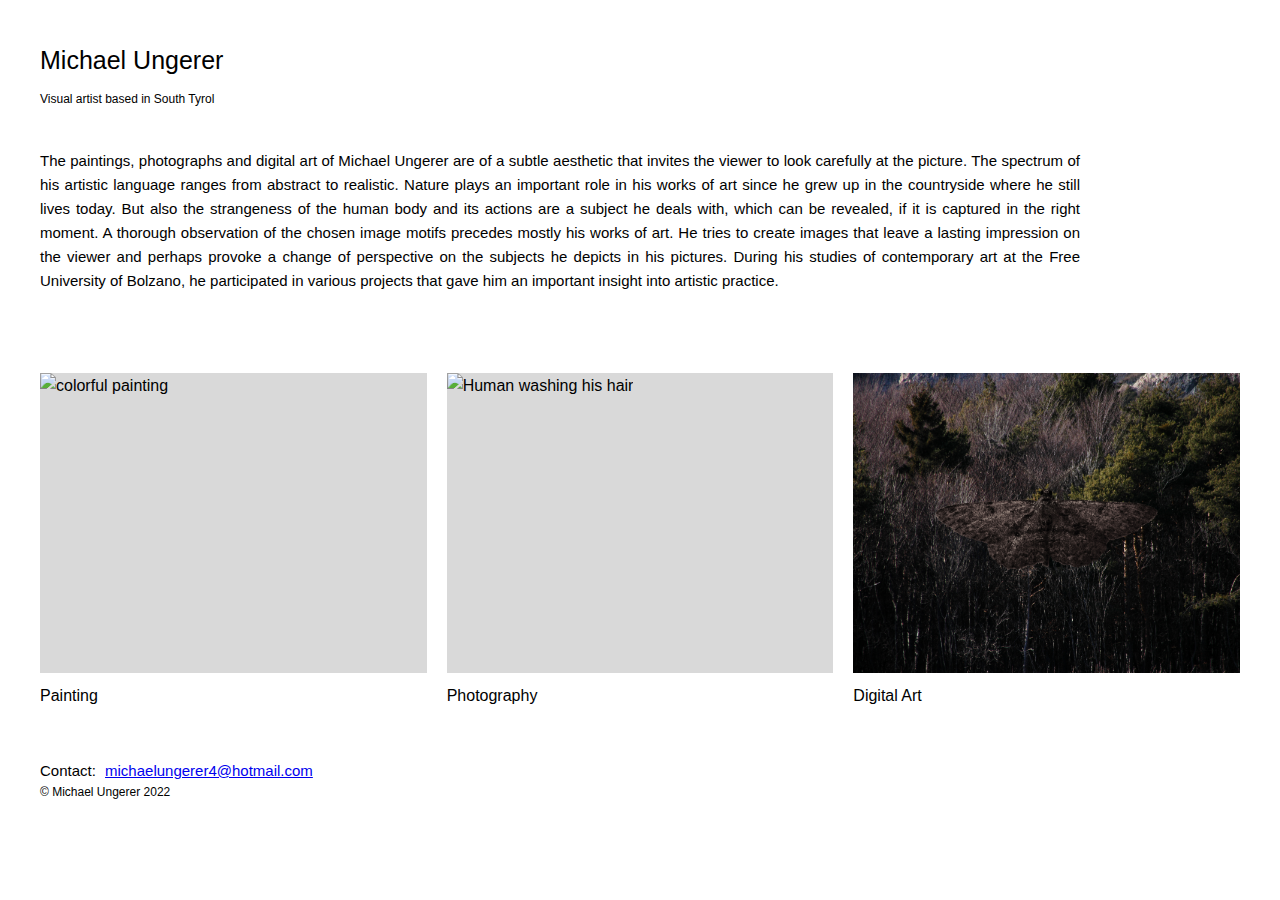
==== index.html @ ce47efd3 "Add files via upload" ====
<!DOCTYPE html>
<html>
<head>
    <meta name="viewport" content="width=device-width, initial-scale=1.0">
    <title>Michael Ungerer</title>
    
    <link href="styles.css" rel="stylesheet">
    </head>
    
    <body>
        <div class="main">
            <div id="textparent">
                <div class="titelandtext">
                    <div class="title">Michael Ungerer</div>
                    <div class="sub-title">Visual artist based in South Tyrol</div>
                </div>     
                    
                <p style="font-size:15px; text-align: justify;">The paintings, photographs and digital art of Michael Ungerer are of a subtle aesthetic that invites the viewer to look carefully at the picture. The spectrum of his artistic language ranges from abstract to realistic. Nature plays an important role in his works of art since he grew up in the countryside where he still lives today. But also the strangeness of the human body and its actions are a subject he deals with, which can be revealed, if it is captured in the right moment. A thorough observation of the chosen image motifs precedes mostly his works of art. He tries to create images that leave a lasting impression on the viewer and perhaps provoke a change of perspective on the subjects he depicts in his pictures.
                During his studies of contemporary art at the Free University of Bolzano, he participated in various projects that gave him an important insight into artistic practice.
                </p>
            </div>
            
            <div class="homeparent">
                <div class="homecategories">
                    <a href="Painting.html"> 
                        <div class="image">
                            <img src="img/acquarell1.jpg" alt="colorful painting" class="image" />
                        </div>
                        <div class="middle"> 
                            <div class="text-P">Painting</div>
                        </div>
                    </a>
                </div>
                    
                <div class="homecategories">
                    <a href="Photography.html">
                        <div class="image">
                            <img src="img/sette_buchi_Michael%20UngererIMG_0421.jpg" alt="Human washing his hair" class="image" />
                        </div>
                        <div class="middle">
                            <div class="text-Ph">Photography</div>
                        </div>
                    </a>
                </div>
                    
                    
                <div class="homecategories">
                    <a href="Digitalart.html">
                        <div class="image">
                            <img src="img/Schneiderrr.jpg" alt="Forest and moth" class="image" />
                        </div>
                        <div class="middle">
                            <div class="text-D">Digital Art</div>
                        </div>
                    </a>
                </div>
            </div>
        </div>
        <div class="footer">
            <span>Contact: </span>
            <a href="mailto:michaelungerer4@hotmail.com" class="email-link">michaelungerer4@hotmail.com</a>
            <p style="font-size: 12px">© Michael Ungerer 2022</p>
            </div>
    </body>
</html>
---- styles.css ----
* {
    margin: 0;
    padding: 0;
    box-sizing: border-box;
}

body {
    font-family: Arial, sans-serif;
    line-height: 1.6;
}

.main {
    display: grid;
    grid-template-columns: 1fr 1fr 1fr 1fr;
    padding: 40px;
    grid-gap: 80px;
    align-items: center;
}

.titelandtext {
    margin-bottom: 40px;
}

.title {
    font-size: 25px;
    margin-bottom: 10px;
}

.sub-title {
    font-size: 12px;
}

#textparent {
    grid-column: span 1;
    height:auto;
}

.homeparent {
    display: grid;
    grid-template-columns: 1fr 1fr 1fr;
    grid-column: span 3;
    grid-gap: 20px;
}

.homecategories {
    width: 100%;
}

.homecategories a {
    display: flex;
    flex-direction: column;
/*     gap: 20px;
 */    text-decoration: none;
    color: inherit;
}

.middle {
    margin-top: 10px;
}

.image {
    background: #d9d9d9;
    width: 100%;
    height: 300px;
}

.image img{
    object-fit: cover;
    width: 100%;
    height: 100%;
}

.footer {
    font-size: 15px;
    padding-top: 10px;
    padding-left: 40px;
    padding-bottom: 10px;
    width: 100%;
    display: block;
    
}

.footer a {
    margin-left: 5px;
}


@media only screen and (max-width: 1300px) {
    .main {
        grid-template-columns: 1fr;
    }
}

@media only screen and (max-width: 1040px) {
    .homeparent {
        grid-template-columns: 1fr 1fr;
    }
}
@media only screen and (max-width: 600px) {
    .main {
        grid-column-gap: 0;
        grid-row-gap: 40px;
    }
    .homeparent {
        grid-template-columns: 1fr;
    }
}



.Home{
    display: flex;
    width: 80px;
    height: 40px;
   
    position: fixed;
    left: 20px;
    top: 15px;
    border-color: #cccccc;
    border-style:solid;
    border-width: 1px;
    font-size: 15px;
    font-family: Arial, sans-serif;
    display: flex;
    align-items: center;
    justify-content: center;
}



.paintingparent1{
    display:flex;
    position:relative;
    width:1150px;
    height:auto;
    left:150px;
    top: 30px;
    margin-bottom: 200px;
}

.paintingbox1{
    width: 650px;
}


.paintingbox1 img{
    width: 100%; 
    height: 100%;
    margin-bottom: 150px;  
}

.textbox{
    position: absolute;
    width: 400px;
    height: 100%;
    right: 50px;
    top: 0px;
    font-size: 15px;
    font-family: Arial, sans-serif;
    line-height: 1.6;
}

#stickytext{
    position: sticky;
    top: 100px;
    
    
}

.fotoparent1{
    display: flex;
    position:relative;
    width:1150px;
    height:auto;
    left:150px;
    top: 35px;
    margin-bottom: 200px;
    
}

.fotobox1{
    width: 650px;
}

.fotobox1 img{ 
    width: 100%; 
    height: 100%;
    margin-bottom: 150px;
}

.fotoparent2{
    display: flex;
    position:relative;
    width:1150px;
    height:auto;
    left:150px;
    top: 30px;
    margin-bottom: 200px;
}

.fotobox2{
    width: 650px;
}

.fotobox2 img{ 
    width: 100%; 
    height: 100%;
    margin-bottom: 150px;
}

.fotoparent3{
    display:flex;
    position:relative;
    width:1150px;
    height:auto;
    left:150px;
    top: 30px;
    margin-bottom: 200px;
}

.fotobox3{
    width: 650px;
}

.fotobox3 img{ 
    width: 100%; 
    height: 100%;
    margin-bottom: 150px;
}

.digitalparent1{
    position:relative;
    width:1150px;
    height:auto;
    left:150px;
    top: 30px;
    margin-bottom: 200px;  
}

.digitalbox1{
    width: 650px;
}

.digitalbox1 img{ 
    width: 100%; 
    height: 100%;
    margin-bottom: 150px;
}

@media only screen and (max-width: 1300px){
    .paintingparent1{
        width:90%;
        left:100px;
    }
    .paintingbox1{
        width: 58%;
    }
    .paintingbox1 img{
        width:auto;
        margin-bottom: 150px;
    }
    .textbox{
        width:39%;
        right: 0px; 
        font-size: 15px;
        
    }
    .Home{
        
        left:10px;
        
    }
    #stickytext{
        width: auto;
        top:100px;
        
    }
}



@media only screen and (max-width: 1040px){
    .paintingparent1{
        width:90%;
        left:65px;
    }
    .paintingbox1{
        width: 58%;
    }
    .paintingbox1 img{
        width:auto;
        margin-bottom: 100px;
    }
    .textbox{
        width:39%;
        right: 0px; 
        font-size: 15px;
        
    }
    .Home{
        width:auto; 
        left:10px;
        
    }
    #stickytext{
        width: auto;
        top:25px;
        
    }
}


@media only screen and (max-width: 768px) {
    .paintingparent1{
        width:85%;
        left:65px;
    }
    .paintingbox1{
        width: 60%;
    }
    .paintingbox1 img{
        width:auto;
        margin-bottom: 50px;
    }
    .textbox{
        width:39%;
        right: 0px; 
        font-size: 13px;
        
    }
    .Home{
        width:auto; 
        left:10px;
        
    }
    #stickytext{
        width: auto;
        top:15px;
        
    }
    
}







@media only screen and (max-width: 1300px){
    .fotoparent1{
        width:90%;
        left:100px;
    }
    .fotobox1{
        width: 58%;
    }
    .fotobox1 img{
        width:auto;
        margin-bottom: 150px;
    }
    
}



@media only screen and (max-width: 1040px){
    .fotoparent1{
        width:90%;
        left:65px;
    }
    .fotobox1{
        width: 58%;
    }
    .fotobox1 img{
        width:auto;
        margin-bottom: 100px;
    }
    
}


@media only screen and (max-width: 768px) {
    .fotoparent1{
        width:85%;
        left:65px;
        margin-bottom: 150px;
    }
    .fotobox1{
        width: 60%;
    }
    .fotobox1 img{
        width:auto;
        margin-bottom: 50px;
    }
    
}
@media only screen and (max-width: 1300px){
    .fotoparent2{
        width:90%;
        left:100px;
    }
    .fotobox2{
        width: 58%;
    }
    .fotobox2 img{
        width:auto;
        margin-bottom: 150px;
    }
    
}



@media only screen and (max-width: 1040px){
    .fotoparent2{
        width:90%;
        left:65px;
    }
    .fotobox2{
        width: 58%;
    }
    .fotobox2 img{
        width:auto;
        margin-bottom: 100px;
    }
    
}


@media only screen and (max-width: 768px) {
    .fotoparent2{
        width:85%;
        left:65px;
        margin-bottom: 150px;
    }
    .fotobox2{
        width: 60%;
    }
    .fotobox2 img{
        width:auto;
        margin-bottom: 50px;
    }
    
}

@media only screen and (max-width: 1300px){
    .fotoparent3{
        width:90%;
        left:100px;
    }
    .fotobox3{
        width: 58%;
    }
    .fotobox3 img{
        width:auto;
        margin-bottom: 150px;
    }
    
}



@media only screen and (max-width: 1040px){
    .fotoparent3{
        width:90%;
        left:65px;
    }
    .fotobox3{
        width: 58%;
    }
    .fotobox3 img{
        width:auto;
        margin-bottom: 100px;
    }
    
}


@media only screen and (max-width: 768px) {
    .fotoparent3{
        width:85%;
        left:65px;
        margin-bottom: 150px;
    }
    .fotobox3{
        width: 60%;
    }
    .fotobox3 img{
        width:auto;
        margin-bottom: 50px;
    }
    
}





@media only screen and (max-width: 1300px){
    .digitalparent1{
        width:90%;
        left:100px;
    }
    .digitalbox1{
        width: 58%;
    }
    .digitalbox1 img{
        width:auto;
        margin-bottom: 150px;
    }
}



@media only screen and (max-width: 1040px){
    .digitalparent1{
        width:90%;
        left:65px;
    }
    .digitalbox1{
        width: 58%;
    }
    .digitalbox1 img{
        width:auto;
        margin-bottom: 100px;
    }
    
}


@media only screen and (max-width: 768px) {
    .digitalparent1{
        width:85%;
        left:65px;
    }
    .digitalbox1{
        width: 60%;
    }
    .digitalbox1 img{
        width:auto;
        margin-bottom: 50px;
    }
}

.size{
    position:relative;
    top: -160px;
    font-size: 12px;
}
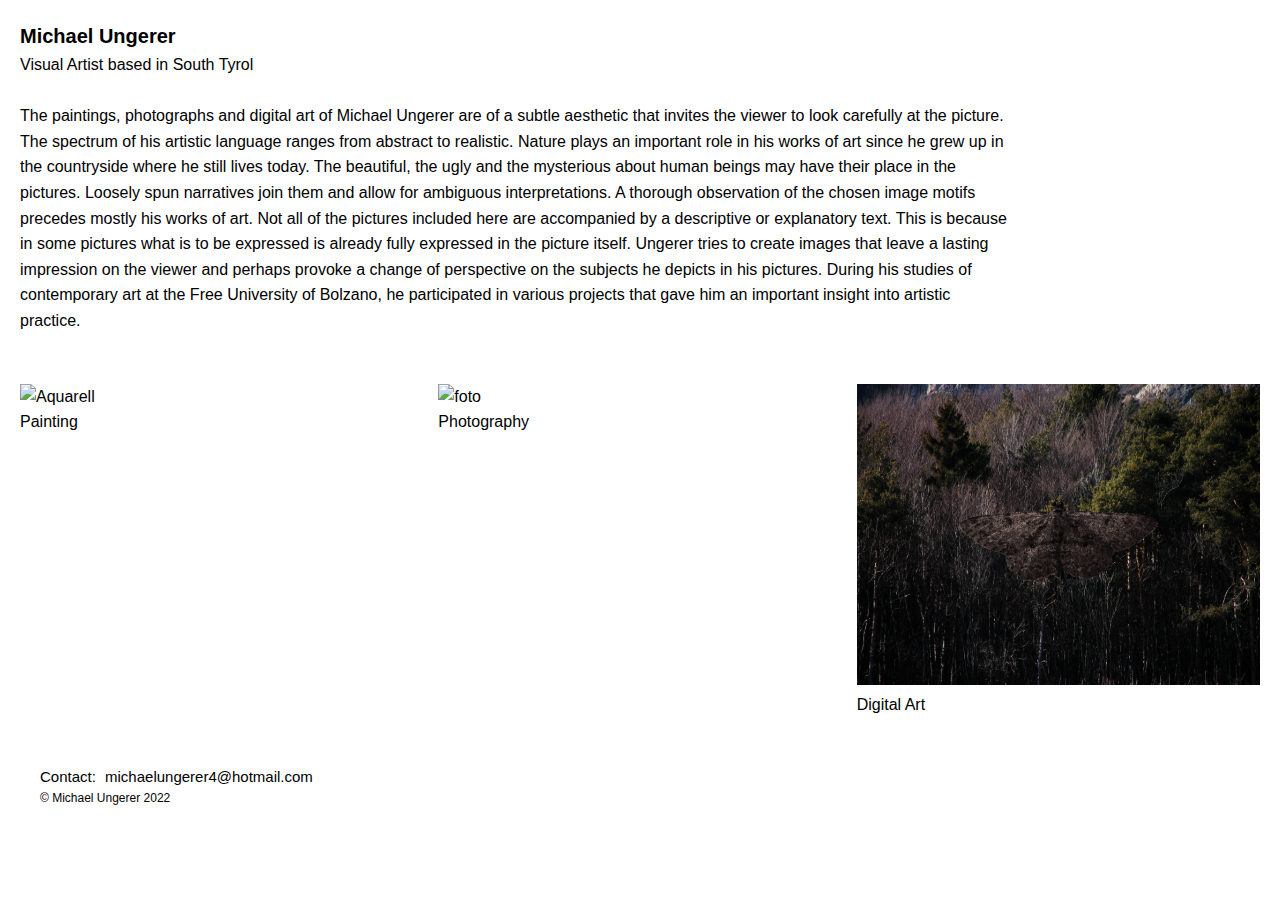
==== commit 60fdbb67: "Update index.html" ====
--- a/index.html
+++ b/index.html
@@ -9,57 +9,35 @@
     
     <body>
         <div class="main">
-            <div id="textparent">
-                <div class="titelandtext">
-                    <div class="title">Michael Ungerer</div>
-                    <div class="sub-title">Visual artist based in South Tyrol</div>
-                </div>     
-                    
-                <p style="font-size:15px; text-align: justify;">The paintings, photographs and digital art of Michael Ungerer are of a subtle aesthetic that invites the viewer to look carefully at the picture. The spectrum of his artistic language ranges from abstract to realistic. Nature plays an important role in his works of art since he grew up in the countryside where he still lives today. But also the strangeness of the human body and its actions are a subject he deals with, which can be revealed, if it is captured in the right moment. A thorough observation of the chosen image motifs precedes mostly his works of art. He tries to create images that leave a lasting impression on the viewer and perhaps provoke a change of perspective on the subjects he depicts in his pictures.
-                During his studies of contemporary art at the Free University of Bolzano, he participated in various projects that gave him an important insight into artistic practice.
-                </p>
+            <div class="parent">
+                <div class="childtext">
+                    <h1 style="font-size: 20px;">Michael Ungerer</h1>
+                    <p>Visual Artist based in South Tyrol</p>
+                    <br>
+                    <p>The paintings, photographs and digital art of Michael Ungerer are of a subtle aesthetic that invites the viewer to look carefully at the picture. The spectrum of his artistic language ranges from abstract to realistic. Nature plays an important role in his works of art since he grew up in the countryside where he still lives today. The beautiful, the ugly and the mysterious about human beings may have their place in the pictures. Loosely spun narratives join them and allow for ambiguous interpretations. A thorough observation of the chosen image motifs precedes mostly his works of art. Not all of the pictures included here are accompanied by a descriptive or explanatory text. This is because in some pictures what is to be expressed is already fully expressed in the picture itself. Ungerer tries to create images that leave a lasting impression on the viewer and perhaps provoke a change of perspective on the subjects he depicts in his pictures. During his studies of contemporary art at the Free University of Bolzano, he participated in various projects that gave him an important insight into artistic practice.
+                   </p>
+                </div>
+                
+                <div class="child"><a href="Painting.html"> 
+                    <img src="img/acquarell1.jpg" alt="Aquarell"><span class="linktext">Painting</span></a></div>
+                
+                <div class="child"><a href="Photography.html"> 
+                    <img src="img/fotohaare.jpg" alt="foto"><span class="linktext">Photography</span></a></div>
+                
+                
+                <div class="child"><a href="Digitalart.html"> 
+                    <img src="img/Schneiderrr.jpg" alt="moth"><span class="linktext">Digital Art</span></a></div>
             </div>
+    
+            </div>
+        
+           
             
-            <div class="homeparent">
-                <div class="homecategories">
-                    <a href="Painting.html"> 
-                        <div class="image">
-                            <img src="img/acquarell1.jpg" alt="colorful painting" class="image" />
-                        </div>
-                        <div class="middle"> 
-                            <div class="text-P">Painting</div>
-                        </div>
-                    </a>
-                </div>
-                    
-                <div class="homecategories">
-                    <a href="Photography.html">
-                        <div class="image">
-                            <img src="img/sette_buchi_Michael%20UngererIMG_0421.jpg" alt="Human washing his hair" class="image" />
-                        </div>
-                        <div class="middle">
-                            <div class="text-Ph">Photography</div>
-                        </div>
-                    </a>
-                </div>
-                    
-                    
-                <div class="homecategories">
-                    <a href="Digitalart.html">
-                        <div class="image">
-                            <img src="img/Schneiderrr.jpg" alt="Forest and moth" class="image" />
-                        </div>
-                        <div class="middle">
-                            <div class="text-D">Digital Art</div>
-                        </div>
-                    </a>
-                </div>
-            </div>
-        </div>
+       
         <div class="footer">
             <span>Contact: </span>
             <a href="mailto:michaelungerer4@hotmail.com" class="email-link">michaelungerer4@hotmail.com</a>
             <p style="font-size: 12px">© Michael Ungerer 2022</p>
             </div>
     </body>
-</html>+</html>
--- a/styles.css
+++ b/styles.css
@@ -1,7 +1,3 @@
-
-
-
-
 * {
     margin: 0;
     padding: 0;
@@ -10,69 +6,46 @@
 
 body {
     font-family: Arial, sans-serif;
+    font-size: 16px;
     line-height: 1.6;
 }
 
-.main {
-    display: grid;
-    grid-template-columns: 1fr 1fr 1fr 1fr;
-    padding: 40px;
-    grid-gap: 80px;
-    align-items: center;
-}
-
-.titelandtext {
-    margin-bottom: 40px;
-}
-
-.title {
-    font-size: 25px;
-    margin-bottom: 10px;
-}
-
-.sub-title {
-    font-size: 12px;
-}
-
-#textparent {
-    grid-column: span 1;
-    height:auto;
-}
-
-.homeparent {
-    display: grid;
-    grid-template-columns: 1fr 1fr 1fr;
-    grid-column: span 3;
-    grid-gap: 20px;
-}
-
-.homecategories {
-    width: 100%;
-}
-
-.homecategories a {
+.main{
+    /* background-color: aquamarine; */
+    padding: 20px;
     display: flex;
-    flex-direction: column;
-/*     gap: 20px;
- */    text-decoration: none;
+    flex-wrap: wrap;
+    justify-content: center;
+    
+}
+
+.parent {
+    /* background-color: lightyellow; */
+    gap: 50px;
+    width: 100%;
+    display: grid;
+    grid-template-columns: 1fr;
+    padding-bottom: 50px;
+}
+.child, .childtext {
+    /* background-color: lightblue; */
+}
+
+.child img {
+    max-width: 100%;
+    height: 100%;
+    background-size: cover;
+}
+
+.linktext {
+    display: block;  
+}
+
+a { 
     color: inherit;
-}
-
-.middle {
-    margin-top: 10px;
-}
-
-.image {
-    background: #d9d9d9;
-    width: 100%;
-    height: 300px;
-}
-
-.image img{
-    object-fit: cover;
-    width: 100%;
-    height: 100%;
-}
+    text-decoration: none;
+} 
+
 
 .footer {
     font-size: 15px;
@@ -89,470 +62,173 @@
 }
 
 
-@media only screen and (max-width: 1300px) {
-    .main {
-        grid-template-columns: 1fr;
-    }
-}
-
-@media only screen and (max-width: 1040px) {
-    .homeparent {
-        grid-template-columns: 1fr 1fr;
-    }
-}
-@media only screen and (max-width: 600px) {
-    .main {
-        grid-column-gap: 0;
-        grid-row-gap: 40px;
-    }
-    .homeparent {
-        grid-template-columns: 1fr;
-    }
-}
-
-
-
+
+.main2{
+    /* background-color: aquamarine; */
+    padding-top: 20px;
+    display: flex;
+    flex-wrap: wrap;
+    justify-content: center;
+    margin-top: 45px;
+}
+
+.textparent{
+    /* background-color: lightcoral; */
+    display:flex;
+    font-size: 15px;
+    margin-top: 0px;
+    padding: 0px 20px;
+}
+
+.bild{
+    /* background-color: lightblue; */   
+}
+
+.bild img {
+    display: block;
+    max-width: 100%;
+    height: auto; 
+}
+.imageok {
+    margin-bottom: 80px;
+}
+
+
+.colcontainer {
+    /* background-color: green; */
+    display: grid;
+    grid grid-template-columns: 1fr;
+    grid-row-gap: 10px;
+    width: 100%;
+    
+}
+
+ 
 .Home{
-    display: flex;
+    display:block;
     width: 80px;
-    height: 40px;
-   
-    position: fixed;
-    left: 20px;
-    top: 15px;
+    height: 25px;
+    margin-top:10px;
+    position:fixed;
     border-color: #cccccc;
     border-style:solid;
     border-width: 1px;
     font-size: 15px;
     font-family: Arial, sans-serif;
-    display: flex;
-    align-items: center;
-    justify-content: center;
-}
-
-
-
-.paintingparent1{
-    display:flex;
-    position:relative;
-    width:1150px;
-    height:auto;
-    left:150px;
-    top: 30px;
-    margin-bottom: 200px;
-}
-
-.paintingbox1{
-    width: 650px;
-}
-
-
-.paintingbox1 img{
-    width: 100%; 
-    height: 100%;
-    margin-bottom: 150px;  
-}
-
-.textbox{
-    position: absolute;
-    width: 400px;
-    height: 100%;
-    right: 50px;
-    top: 0px;
-    font-size: 15px;
-    font-family: Arial, sans-serif;
-    line-height: 1.6;
-}
-
-#stickytext{
+    text-align: center;
+    vertical-align: middle;
+    line-height: 25px;
+    
+}
+.header{
+        z-index: 1;
+        overflow:hidden;
+        position: fixed;
+        top: 0;
+        width: 100%;
+        height: 45px;
+        background-color: white;
+        padding-left: 20px;
+     }
+
+
+
+/* Media Queries */
+
+
+@media only screen and (min-width: 600px) {
+    .parent {
+        grid-template-columns: 1fr 1fr;
+        column-gap: 15px;
+        padding-bottom: 50px;
+    }
+    .childtext{
+        grid-column: 1 /span 2;
+    }
+
+}
+
+@media only screen and (min-width: 768px) {
+    .parent {
+        grid-template-columns: 1fr 1fr;
+        padding-bottom: 50px;
+        }
+        
+    .childtext{
+        width: 90%;
+        grid-column: 1 / span 2;
+    }  
+    
+    /*
+    colcontainer {
+    background-color: green;
+    display: grid;
+    grid-template-columns: 1.8fr 1fr;
+    column-gap: 20px;
+    width: 100%;
+    padding-bottom: 50px;
+}
+    
+    textparent {
+        grid-area: 1 / 2;
+    }
+    
+    stickytext {
+    position: sticky;
+    top: 80px;
+    align-self: flex-start; 
+    margin-bottom: 50px;
+ }
+    */
+    
+    .bild img {
+        margin-bottom: 100px;
+    }
+    
+}
+
+@media only screen and (min-width: 992px) {
+    .parent {
+        grid-template-columns: 1fr 1fr 1fr;
+        padding-bottom: 50px;
+        }
+        
+    .childtext{
+        width: 80%;
+        grid-column: 1 / span 3;
+    } 
+    
+     .colcontainer {
+    /* background-color: green; */
+    display: grid;
+    grid-template-columns: 1.5fr 1fr;
+    column-gap: 30px;
+    width: 100%;
+    padding-bottom: 50px;
+}
+    
+    .textparent {
+        grid-area: 1 / 2;
+        padding: 0px 0px;
+    }
+    
+    #stickytext{
     position: sticky;
     top: 100px;
-    
-    
-}
-
-.fotoparent1{
-    display: flex;
-    position:relative;
-    width:1150px;
-    height:auto;
-    left:150px;
-    top: 35px;
-    margin-bottom: 200px;
-    
-}
-
-.fotobox1{
-    width: 650px;
-}
-
-.fotobox1 img{ 
-    width: 100%; 
-    height: 100%;
-    margin-bottom: 150px;
-}
-
-.fotoparent2{
-    display: flex;
-    position:relative;
-    width:1150px;
-    height:auto;
-    left:150px;
-    top: 30px;
-    margin-bottom: 200px;
-}
-
-.fotobox2{
-    width: 650px;
-}
-
-.fotobox2 img{ 
-    width: 100%; 
-    height: 100%;
-    margin-bottom: 150px;
-}
-
-.fotoparent3{
-    display:flex;
-    position:relative;
-    width:1150px;
-    height:auto;
-    left:150px;
-    top: 30px;
-    margin-bottom: 200px;
-}
-
-.fotobox3{
-    width: 650px;
-}
-
-.fotobox3 img{ 
-    width: 100%; 
-    height: 100%;
-    margin-bottom: 150px;
-}
-
-.digitalparent1{
-    position:relative;
-    width:1150px;
-    height:auto;
-    left:150px;
-    top: 30px;
-    margin-bottom: 200px;  
-}
-
-.digitalbox1{
-    width: 650px;
-}
-
-.digitalbox1 img{ 
-    width: 100%; 
-    height: 100%;
-    margin-bottom: 150px;
-}
-
-@media only screen and (max-width: 1300px){
-    .paintingparent1{
-        width:90%;
-        left:100px;
-    }
-    .paintingbox1{
-        width: 58%;
-    }
-    .paintingbox1 img{
-        width:auto;
-        margin-bottom: 150px;
-    }
-    .textbox{
-        width:39%;
-        right: 0px; 
-        font-size: 15px;
-        
-    }
-    .Home{
-        
-        left:10px;
-        
-    }
-    #stickytext{
-        width: auto;
-        top:100px;
-        
-    }
-}
-
-
-
-@media only screen and (max-width: 1040px){
-    .paintingparent1{
-        width:90%;
-        left:65px;
-    }
-    .paintingbox1{
-        width: 58%;
-    }
-    .paintingbox1 img{
-        width:auto;
+    align-self: flex-start;
+    margin-bottom: 100px;
+ }
+    
+    .bild img {
         margin-bottom: 100px;
     }
-    .textbox{
-        width:39%;
-        right: 0px; 
-        font-size: 15px;
-        
-    }
-    .Home{
-        width:auto; 
-        left:10px;
-        
-    }
-    #stickytext{
-        width: auto;
-        top:25px;
-        
-    }
-}
-
-
-@media only screen and (max-width: 768px) {
-    .paintingparent1{
-        width:85%;
-        left:65px;
-    }
-    .paintingbox1{
-        width: 60%;
-    }
-    .paintingbox1 img{
-        width:auto;
-        margin-bottom: 50px;
-    }
-    .textbox{
-        width:39%;
-        right: 0px; 
-        font-size: 13px;
-        
-    }
-    .Home{
-        width:auto; 
-        left:10px;
-        
-    }
-    #stickytext{
-        width: auto;
-        top:15px;
-        
-    }
-    
-}
-
-
-
-
-
-
-
-@media only screen and (max-width: 1300px){
-    .fotoparent1{
-        width:90%;
-        left:100px;
-    }
-    .fotobox1{
-        width: 58%;
-    }
-    .fotobox1 img{
-        width:auto;
-        margin-bottom: 150px;
-    }
-    
-}
-
-
-
-@media only screen and (max-width: 1040px){
-    .fotoparent1{
-        width:90%;
-        left:65px;
-    }
-    .fotobox1{
-        width: 58%;
-    }
-    .fotobox1 img{
-        width:auto;
-        margin-bottom: 100px;
-    }
-    
-}
-
-
-@media only screen and (max-width: 768px) {
-    .fotoparent1{
-        width:85%;
-        left:65px;
-        margin-bottom: 150px;
-    }
-    .fotobox1{
-        width: 60%;
-    }
-    .fotobox1 img{
-        width:auto;
-        margin-bottom: 50px;
-    }
-    
-}
-@media only screen and (max-width: 1300px){
-    .fotoparent2{
-        width:90%;
-        left:100px;
-    }
-    .fotobox2{
-        width: 58%;
-    }
-    .fotobox2 img{
-        width:auto;
-        margin-bottom: 150px;
-    }
-    
-}
-
-
-
-@media only screen and (max-width: 1040px){
-    .fotoparent2{
-        width:90%;
-        left:65px;
-    }
-    .fotobox2{
-        width: 58%;
-    }
-    .fotobox2 img{
-        width:auto;
-        margin-bottom: 100px;
-    }
-    
-}
-
-
-@media only screen and (max-width: 768px) {
-    .fotoparent2{
-        width:85%;
-        left:65px;
-        margin-bottom: 150px;
-    }
-    .fotobox2{
-        width: 60%;
-    }
-    .fotobox2 img{
-        width:auto;
-        margin-bottom: 50px;
-    }
-    
-}
-
-@media only screen and (max-width: 1300px){
-    .fotoparent3{
-        width:90%;
-        left:100px;
-    }
-    .fotobox3{
-        width: 58%;
-    }
-    .fotobox3 img{
-        width:auto;
-        margin-bottom: 150px;
-    }
-    
-}
-
-
-
-@media only screen and (max-width: 1040px){
-    .fotoparent3{
-        width:90%;
-        left:65px;
-    }
-    .fotobox3{
-        width: 58%;
-    }
-    .fotobox3 img{
-        width:auto;
-        margin-bottom: 100px;
-    }
-    
-}
-
-
-@media only screen and (max-width: 768px) {
-    .fotoparent3{
-        width:85%;
-        left:65px;
-        margin-bottom: 150px;
-    }
-    .fotobox3{
-        width: 60%;
-    }
-    .fotobox3 img{
-        width:auto;
-        margin-bottom: 50px;
-    }
-    
-}
-
-
-
-
-
-@media only screen and (max-width: 1300px){
-    .digitalparent1{
-        width:90%;
-        left:100px;
-    }
-    .digitalbox1{
-        width: 58%;
-    }
-    .digitalbox1 img{
-        width:auto;
-        margin-bottom: 150px;
-    }
-}
-
-
-
-@media only screen and (max-width: 1040px){
-    .digitalparent1{
-        width:90%;
-        left:65px;
-    }
-    .digitalbox1{
-        width: 58%;
-    }
-    .digitalbox1 img{
-        width:auto;
-        margin-bottom: 100px;
-    }
-    
-}
-
-
-@media only screen and (max-width: 768px) {
-    .digitalparent1{
-        width:85%;
-        left:65px;
-    }
-    .digitalbox1{
-        width: 60%;
-    }
-    .digitalbox1 img{
-        width:auto;
-        margin-bottom: 50px;
-    }
-}
-
-.size{
-    position:relative;
-    top: -160px;
-    font-size: 12px;
-}
-
-
-
-
+    .main2{
+        padding:20px;
+    }
+    
+}
+
+
+
+
+
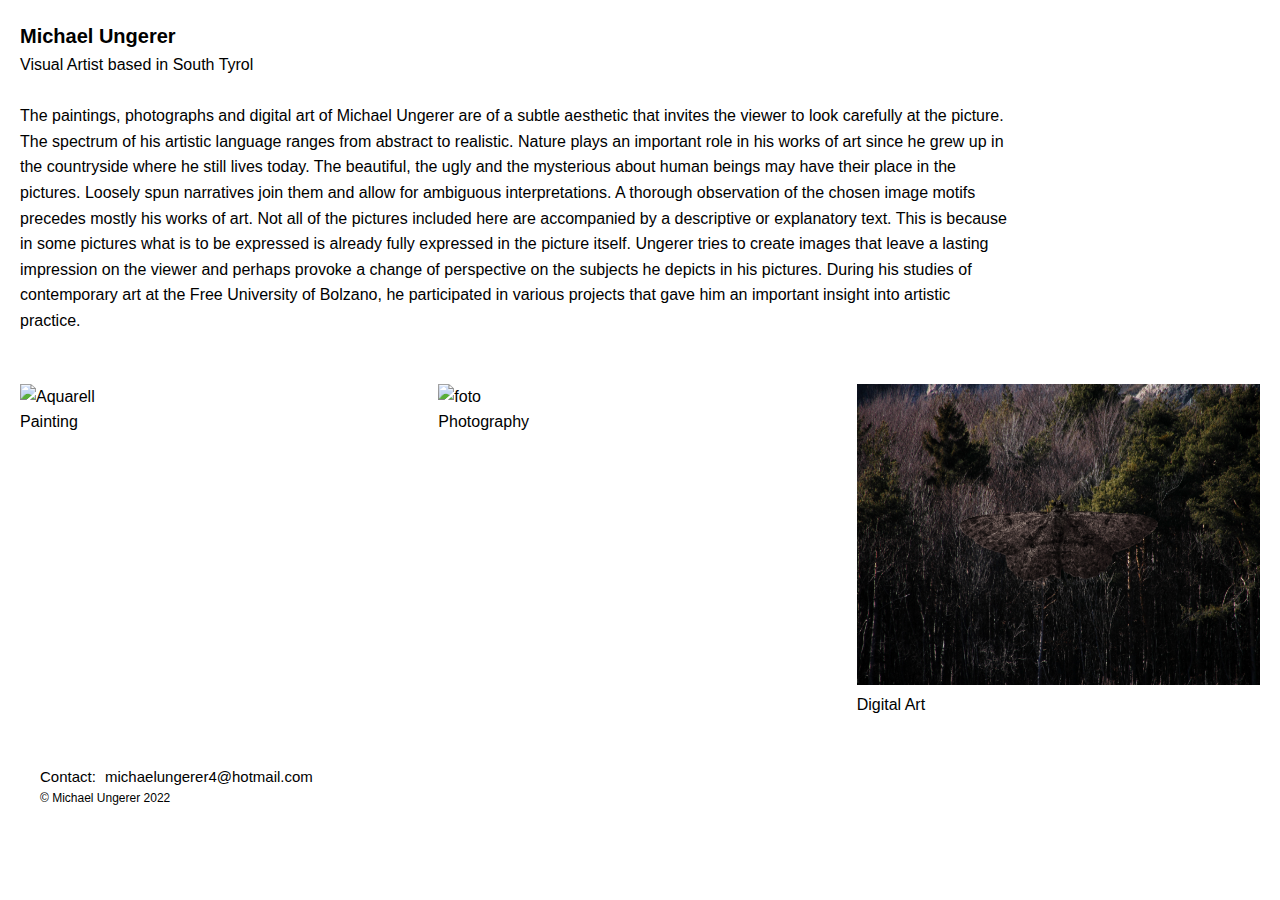
==== commit 64593ffd: "Update index.html" ====
--- a/index.html
+++ b/index.html
@@ -14,19 +14,26 @@
                     <h1 style="font-size: 20px;">Michael Ungerer</h1>
                     <p>Visual Artist based in South Tyrol</p>
                     <br>
-                    <p>The paintings, photographs and digital art of Michael Ungerer are of a subtle aesthetic that invites the viewer to look carefully at the picture. The spectrum of his artistic language ranges from abstract to realistic. Nature plays an important role in his works of art since he grew up in the countryside where he still lives today. The beautiful, the ugly and the mysterious about human beings may have their place in the pictures. Loosely spun narratives join them and allow for ambiguous interpretations. A thorough observation of the chosen image motifs precedes mostly his works of art. Not all of the pictures included here are accompanied by a descriptive or explanatory text. This is because in some pictures what is to be expressed is already fully expressed in the picture itself. Ungerer tries to create images that leave a lasting impression on the viewer and perhaps provoke a change of perspective on the subjects he depicts in his pictures. During his studies of contemporary art at the Free University of Bolzano, he participated in various projects that gave him an important insight into artistic practice.
+                    <p>The paintings, photographs and digital art of Michael Ungerer are of a subtle aesthetic that invites the viewer to look carefully at the picture. 
+                       The spectrum of his artistic language ranges from abstract to realistic. Nature plays an important role in his works of art since he grew up 
+                       in the countryside where he still lives today. The beautiful, the ugly and the mysterious about human beings may have their place in the pictures. 
+                       Loosely spun narratives join them and allow for ambiguous interpretations. A thorough observation of the chosen image motifs precedes mostly
+                       his works of art. Not all of the pictures included here are accompanied by a descriptive or explanatory text. This is because in some pictures 
+                       what is to be expressed is already fully expressed in the picture itself. Ungerer tries to create images that leave a lasting impression on 
+                       the viewer and perhaps provoke a change of perspective on the subjects he depicts in his pictures. During his studies of contemporary art at 
+                       the Free University of Bolzano, he participated in various projects that gave him an important insight into artistic practice.
                    </p>
                 </div>
                 
                 <div class="child"><a href="Painting.html"> 
-                    <img src="img/acquarell1.jpg" alt="Aquarell"><span class="linktext">Painting</span></a></div>
+                    <img src="img/IMG_0663.webp" alt="Aquarell"><span class="linktext">Painting</span></a></div>
                 
                 <div class="child"><a href="Photography.html"> 
-                    <img src="img/fotohaare.jpg" alt="foto"><span class="linktext">Photography</span></a></div>
+                    <img src="img/sette_buchi_Michael-UngererIMG_0421.webp" alt="foto"><span class="linktext">Photography</span></a></div>
                 
                 
                 <div class="child"><a href="Digitalart.html"> 
-                    <img src="img/Schneiderrr.jpg" alt="moth"><span class="linktext">Digital Art</span></a></div>
+                    <img src="img/Schneiderrr.webp" alt="moth"><span class="linktext">Digital Art</span></a></div>
             </div>
     
             </div>
--- a/styles.css
+++ b/styles.css
@@ -73,11 +73,11 @@
 }
 
 .textparent{
-    /* background-color: lightcoral; */
+    background-color: #ffcc99;
     display:flex;
     font-size: 15px;
     margin-top: 0px;
-    padding: 0px 20px;
+    padding: 20px 20px;
 }
 
 .bild{
@@ -98,7 +98,7 @@
     /* background-color: green; */
     display: grid;
     grid grid-template-columns: 1fr;
-    grid-row-gap: 10px;
+    grid-row-gap: 0px;
     width: 100%;
     
 }
@@ -208,6 +208,7 @@
 }
     
     .textparent {
+        background-color: transparent;
         grid-area: 1 / 2;
         padding: 0px 0px;
     }
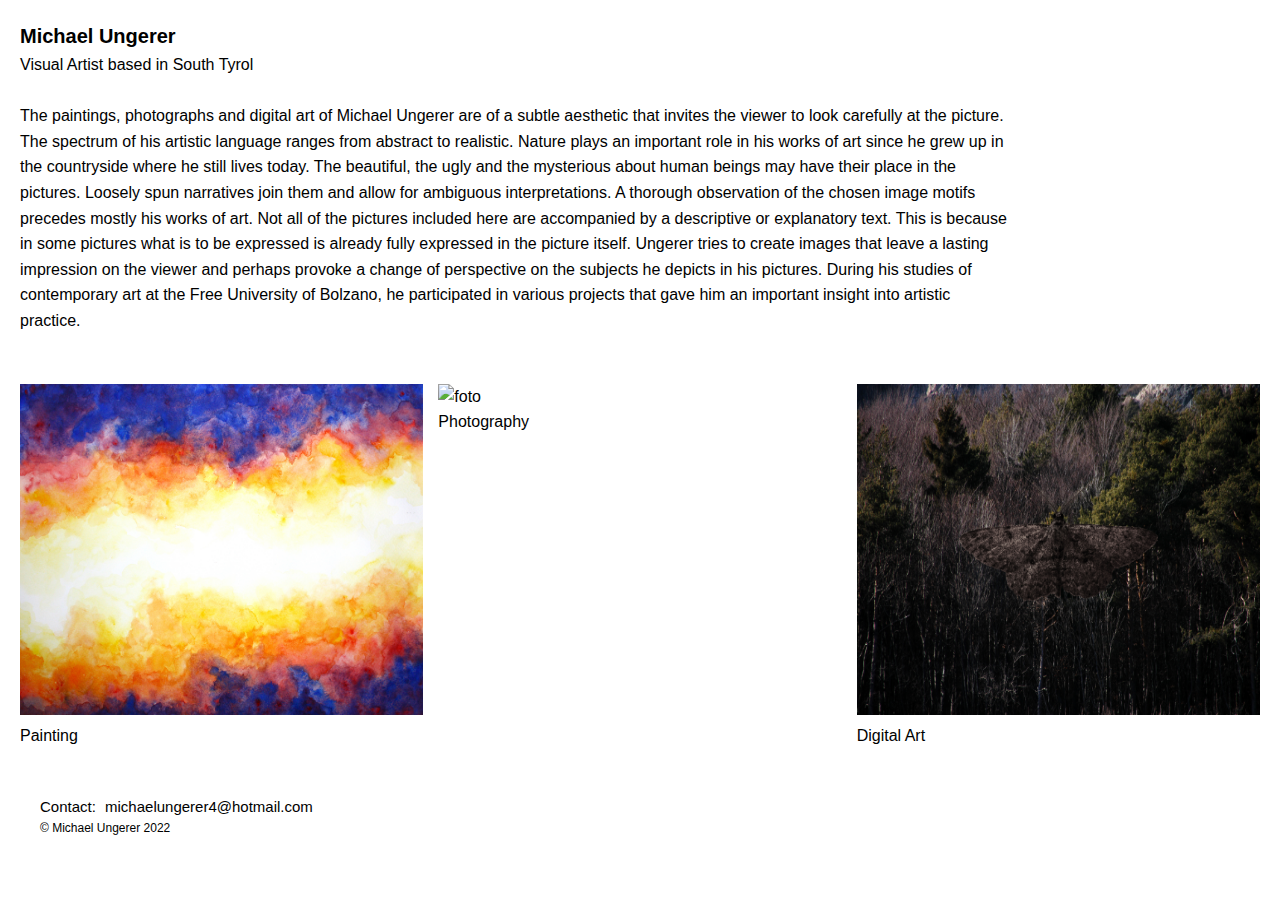
==== commit 612f4913: "Update index.html" ====
--- a/index.html
+++ b/index.html
@@ -26,14 +26,14 @@
                 </div>
                 
                 <div class="child"><a href="Painting.html"> 
-                    <img src="img/IMG_0663.webp" alt="Aquarell"><span class="linktext">Painting</span></a></div>
+                    <img src="img/IMG_0663.jpg" alt="Aquarell"><span class="linktext">Painting</span></a></div>
                 
                 <div class="child"><a href="Photography.html"> 
-                    <img src="img/sette_buchi_Michael-UngererIMG_0421.webp" alt="foto"><span class="linktext">Photography</span></a></div>
+                    <img src="img/sette_buchi_Michael-UngererIMG_0421.jpg" alt="foto"><span class="linktext">Photography</span></a></div>
                 
                 
                 <div class="child"><a href="Digitalart.html"> 
-                    <img src="img/Schneiderrr.webp" alt="moth"><span class="linktext">Digital Art</span></a></div>
+                    <img src="img/Schneiderrr.jpg" alt="moth"><span class="linktext">Digital Art</span></a></div>
             </div>
     
             </div>
--- a/styles.css
+++ b/styles.css
@@ -73,7 +73,7 @@
 }
 
 .textparent{
-    background-color: #ffcc99;
+    box-shadow: 0 -5px 15px 0 rgba(0,0,0,0.3);
     display:flex;
     font-size: 15px;
     margin-top: 0px;
@@ -209,6 +209,7 @@
     
     .textparent {
         background-color: transparent;
+        box-shadow: none;
         grid-area: 1 / 2;
         padding: 0px 0px;
     }
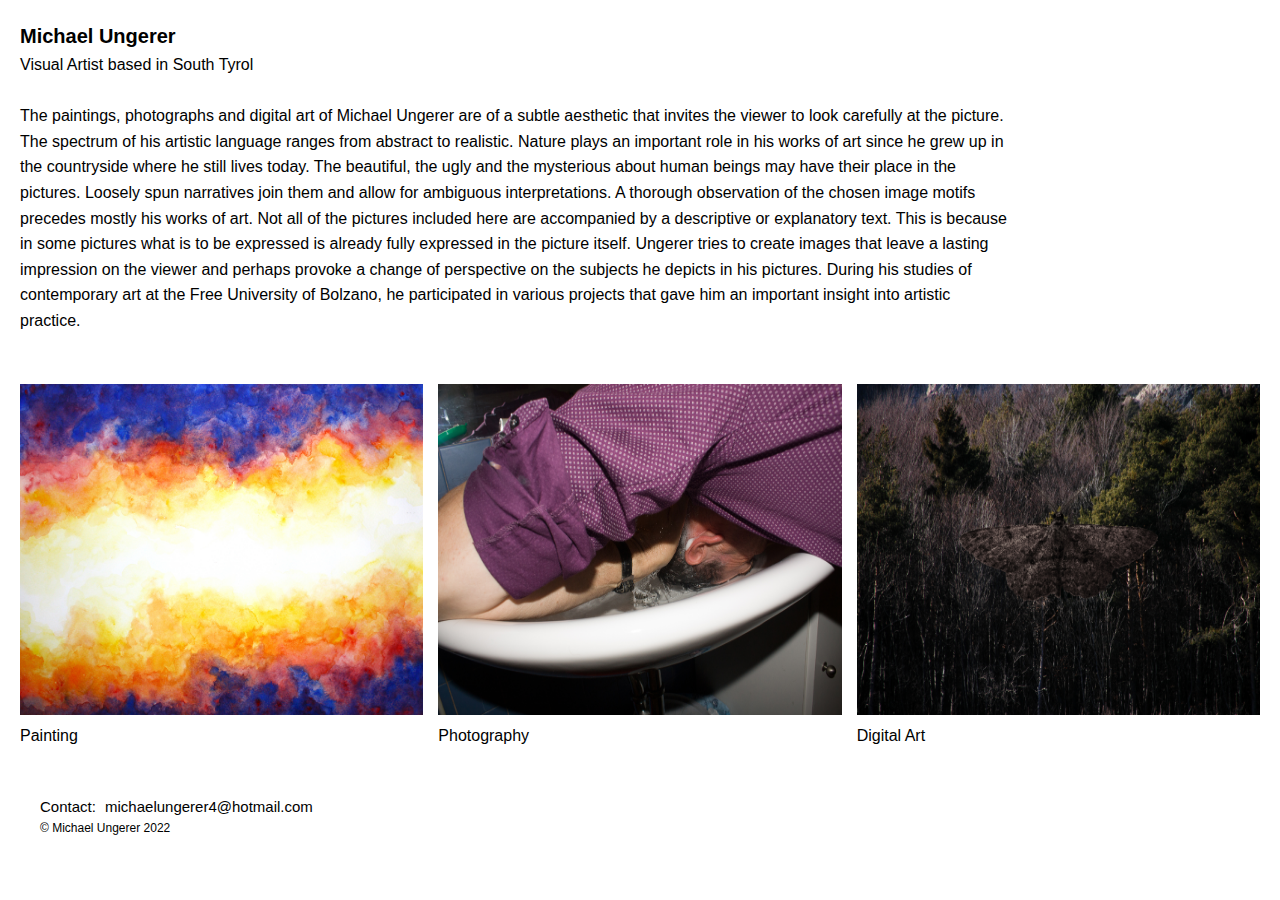
==== commit 70178ae5: "Update index.html" ====
--- a/index.html
+++ b/index.html
@@ -29,7 +29,7 @@
                     <img src="img/IMG_0663.jpg" alt="Aquarell"><span class="linktext">Painting</span></a></div>
                 
                 <div class="child"><a href="Photography.html"> 
-                    <img src="img/sette_buchi_Michael-UngererIMG_0421.jpg" alt="foto"><span class="linktext">Photography</span></a></div>
+                    <img src="img/sette_buchi_Michael UngererIMG_0421.jpg" alt="foto"><span class="linktext">Photography</span></a></div>
                 
                 
                 <div class="child"><a href="Digitalart.html"> 
